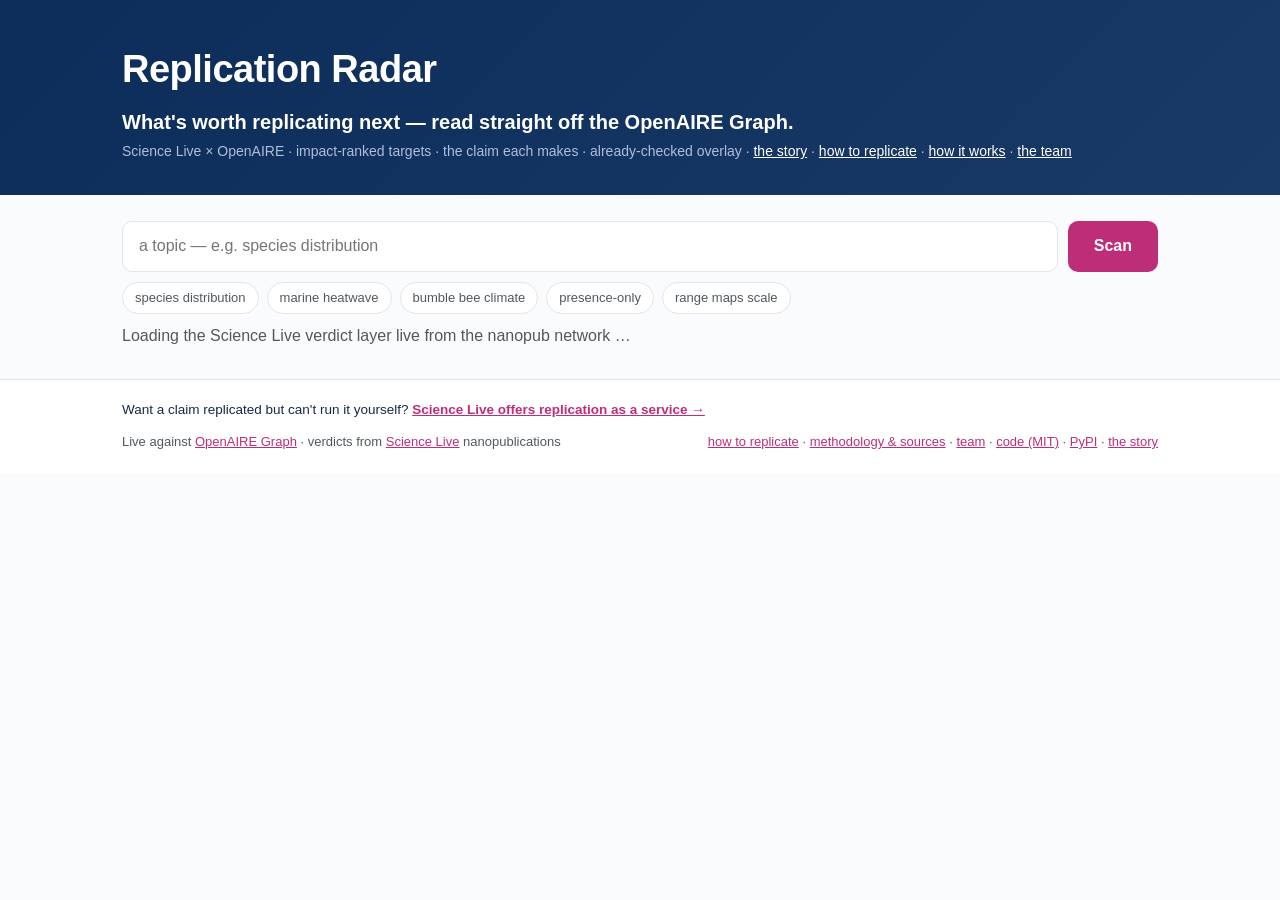
==== site/index.html @ 2a3ea765 "Publish the RSE-framed story as a web page (/story) Rewrite the story around the thesis "the Radar s" ====
<!doctype html>
<html lang="en">
<head>
  <meta charset="utf-8" />
  <meta name="viewport" content="width=device-width, initial-scale=1" />
  <title>Replication Radar — what to replicate next, from the OpenAIRE Graph</title>
  <meta name="description" content="A live tool that turns the OpenAIRE Graph into a ranked replication queue: impact-ranked targets, the claim each one makes, and whether it has already been independently checked — with what verdict." />
  <link rel="stylesheet" href="style.css" />
</head>
<body>
  <header>
    <div class="wrap">
      <h1>Replication&nbsp;Radar</h1>
      <p class="tag">What's worth replicating next — read straight off the OpenAIRE&nbsp;Graph.</p>
      <p class="sub">Science Live × OpenAIRE · impact-ranked targets · the claim each makes · already-checked overlay · <a href="story.html" style="color:#fff;text-decoration:underline">the story</a> · <a href="replicate.html" style="color:#fff;text-decoration:underline">how to replicate</a> · <a href="methodology.html" style="color:#fff;text-decoration:underline">how it works</a> · <a href="team.html" style="color:#fff;text-decoration:underline">the team</a></p>
    </div>
  </header>

  <main class="wrap">
    <section class="search">
      <input id="topic" type="text" placeholder="a topic — e.g. species distribution" autocomplete="off" />
      <button id="go">Scan</button>
      <div class="chips" id="chips"></div>
    </section>

    <p id="status" class="status" role="status" aria-live="polite"></p>

    <section id="results" hidden>
      <div class="card chartcard">
        <h2>The replication-gap map</h2>
        <p class="hint">How much of the high-impact work matching your search has actually been <b class="verified">independently checked</b> — the field at a glance. Everything <b class="open">not yet checked</b> is the replication gap.</p>
        <div class="chartbox" id="gap"></div>
      </div>
      <aside class="card verifiedcard">
        <h2>Verified, matching your search <span id="vcount" class="pill"></span></h2>
        <p class="hint">The <b class="verified">checked</b> papers matching your search, with the claim that was tested and the verdict — the reliability signal the Graph can't hold. Click any outcome to open its signed nanopub.</p>
        <div id="verified"></div>
      </aside>
      <div class="card">
        <h2>Top replication targets <span class="pill" id="tcount"></span></h2>
        <p class="hint">Candidates matching your search, ranked by <b>replication priority</b> (the PRIORITY score — the number and the order agree). OPEN = an opportunity; VERIFIED = already checked, with its agreement pattern. Paged, 10 at a time. Hover any badge or the score for what it means.</p>
        <div id="tfilters" class="tfilters"></div>
        <div id="targets" class="targets"></div>
        <div id="tpager" class="tpager"></div>
      </div>
    </section>
  </main>

  <footer>
    <div class="wrap">
      <span class="svc">Want a claim replicated but can't run it yourself? <a href="https://vitenhub.no/replication-services" target="_blank" rel="noopener">Science Live offers replication as a service →</a></span>
      <div class="foot-links">
        <span>Live against <a href="https://graph.openaire.eu/">OpenAIRE Graph</a> · verdicts from <a href="https://sciencelive4all.org">Science Live</a> nanopublications</span>
        <span><a href="replicate.html">how to replicate</a> · <a href="methodology.html">methodology &amp; sources</a> · <a href="team.html">team</a> · <a href="https://github.com/ScienceLiveHub/replication-radar">code (MIT)</a> · <a href="https://pypi.org/project/replication-radar/">PyPI</a> · <a href="story.html">the story</a></span>
      </div>
    </div>
  </footer>

  <script src="app.js"></script>
</body>
</html>
---- site/style.css ----
:root{
  /* Science Live palette — matched to the platform.sciencelive4all.org / sciencelive4all.org
     design tokens (primary pink, navy foreground, chart green/orange/slate, destructive red). */
  --navy:#0c2c59; --navy2:#193967; --ink:#15294a; --mut:#505960;
  --magenta:#be2e78; --magenta-soft:#f7e6ef;
  /* "verified/confirmed" rides on navy (no green) — the ✅ glyph carries the positive cue.
     --verified* keep the old --green* names only so existing rules need no churn. */
  --green:#1f4d8f; --green-soft:#eaf0f9;
  --line:#e2e5ea; --bg:#fafbfc; --card:#fff;
}
*{box-sizing:border-box}
body{margin:0;font:16px/1.55 -apple-system,BlinkMacSystemFont,"Segoe UI",Roboto,Helvetica,Arial,sans-serif;color:var(--ink);background:var(--bg)}
.wrap{max-width:1080px;margin:0 auto;padding:0 22px}
/* underline inline links so they're distinguishable by more than colour (WCAG) */
a{color:var(--magenta);text-decoration:underline}
/* …except chip/button-styled links, which are distinguishable by their box */
.onp,.treplicate a,.ochip{text-decoration:none}
a.ochip:hover{filter:brightness(0.96)}
button{font:inherit}
/* visible keyboard-focus ring on every interactive control (mouse focus stays clean) */
:focus-visible{outline:2px solid var(--magenta);outline-offset:2px}

header{background:linear-gradient(135deg,var(--navy),var(--navy2));color:#fff;padding:40px 0 32px}
header h1{margin:0;font-size:38px;letter-spacing:-.5px}
header .tag{margin:.5rem 0 .2rem;font-size:20px;font-weight:600;color:#fff}
header .sub{margin:0;color:#aebfdc;font-size:14px}

.search{display:flex;gap:10px;margin:26px 0 6px;flex-wrap:wrap}
#topic{flex:1;min-width:240px;padding:13px 16px;border:1.5px solid var(--line);border-radius:10px;font-size:16px;background:#fff}
#topic:focus{border-color:var(--magenta)}
#go{padding:13px 26px;border:0;border-radius:10px;background:var(--magenta);color:#fff;font-size:16px;font-weight:600;cursor:pointer}
#go:hover{background:#a32a6a}
#go:disabled{opacity:.5;cursor:default}
.chips{display:flex;gap:8px;flex-wrap:wrap;width:100%}
.chip{padding:5px 12px;border:1px solid var(--line);border-radius:20px;background:#fff;color:var(--mut);font-size:13px;cursor:pointer}
.chip:hover{border-color:var(--magenta);color:var(--magenta)}

.status{color:var(--mut);min-height:22px;margin:10px 0}

.vv.contra{color:#be2727}
.grid{display:grid;grid-template-columns:1.5fr 1fr;gap:18px;margin-bottom:18px;align-items:start}
@media(max-width:820px){.grid{grid-template-columns:1fr}}
.card{background:var(--card);border:1px solid var(--line);border-radius:14px;padding:20px 22px;margin-bottom:18px}
.card h2{margin:0 0 4px;font-size:17px;color:var(--navy)}
.hint{margin:.2rem 0 14px;font-size:13px;color:var(--mut)}
.hint .open{color:var(--magenta)} .hint .verified{color:var(--green)}
.pill{display:inline-block;background:var(--navy);color:#fff;font-size:12px;border-radius:20px;padding:1px 9px;vertical-align:middle}
.chartbox{position:relative;margin-top:10px}
.gaphead{font-size:15px;color:var(--ink);margin-bottom:12px}
.gaphead b{font-size:22px;color:var(--navy);font-weight:800}
.gapsub{color:var(--mut);font-size:13px}
.gapnone{color:var(--magenta);font-weight:600;font-size:13px}
.gapbar{display:flex;height:28px;border-radius:8px;overflow:hidden;background:#eef2f9;border:1px solid var(--line)}
.gapseg{display:block;height:100%;min-width:7px}
.gapseg:not(:last-child){border-right:1.5px solid #fff}
.gapkey{display:flex;flex-wrap:wrap;gap:6px 14px;margin-top:14px}
.gapkeyi{display:inline-flex;align-items:center;gap:6px;font-size:12.5px;color:var(--mut);background:none;border:0;padding:0;cursor:pointer}
.gapkeyi:hover{color:var(--navy2)}
.gapkeyi i{width:11px;height:11px;border-radius:3px;display:inline-block}
.gapkeyi b{color:var(--navy2);font-weight:700}

.tfilters{display:flex;flex-wrap:wrap;gap:7px;margin:0 0 14px}
.tfilters:empty{display:none}
.tfilter{border:1px solid var(--line);background:#fff;border-radius:20px;padding:5px 12px;font-size:12.5px;font-weight:600;color:var(--mut);cursor:pointer;display:inline-flex;align-items:center;gap:6px;line-height:1.4}
.tfilter span{background:#eef2f9;color:var(--navy2);border-radius:10px;padding:0 7px;font-size:11px;font-weight:700}
.tfilter:hover{border-color:var(--magenta);color:var(--navy2)}
.tfilter.on{border-color:var(--navy2);background:var(--navy);color:#fff}
.tfilter.on span{background:rgba(255,255,255,.22);color:#fff}
/* "Has code" — a distinct, green-accented axis (separate from the navy status chips) */
.tfilter.code{border-color:var(--green);color:var(--green)}
.tfilter.code:hover{border-color:var(--green);background:var(--green-soft)}
.tfilter.code.on{background:var(--green);border-color:var(--green);color:#fff}
.tfilter.code.on span{background:rgba(255,255,255,.22);color:#fff}
.tfilter.code .ic{margin:0}
/* clickable code / RO-Crate badge on a card → triggers the "Has code" filter */
.badge.tagbtn{cursor:pointer;border:1px solid transparent}
.badge.tagbtn:hover{border-color:var(--green)}
.badge.tagbtn:focus-visible{outline:2px solid var(--green);outline-offset:1px}
.targets{display:flex;flex-direction:column;gap:10px}
.tpager{display:flex;align-items:center;justify-content:center;gap:16px;margin-top:16px;font-size:13px;color:var(--mut)}
.tpager:empty{display:none}
.tpager button{border:1px solid var(--line);background:#fff;border-radius:8px;padding:7px 16px;cursor:pointer;color:var(--navy2);font-size:13px;font-weight:600}
.tpager button:hover:not(:disabled){border-color:var(--magenta);color:var(--magenta)}
.tpager button:disabled{opacity:.4;cursor:default}
.target{display:grid;grid-template-columns:auto 1fr auto;gap:14px;align-items:center;padding:12px 14px;border:1px solid var(--line);border-radius:10px}
.target.verified{background:var(--green-soft);border-color:#cbd9f0}
.score{position:relative;width:54px;height:54px;border-radius:12px;display:flex;align-items:center;justify-content:center;font-weight:700;font-size:18px;color:#fff;background:var(--magenta);flex-direction:column;line-height:1;cursor:help}
.score small{font-size:8px;font-weight:600;letter-spacing:.4px}
.target.verified .score{background:var(--green)}
/* structured priority breakdown — shows on hover/focus instead of a run-on title tooltip */
.scorepop{position:absolute;z-index:30;top:50%;left:calc(100% + 10px);transform:translateY(-50%) scale(.97);transform-origin:left center;
  width:300px;padding:11px 13px;background:#fff;color:var(--ink);border:1px solid #d4dae3;border-radius:10px;
  box-shadow:0 8px 26px rgba(12,44,89,.16);text-align:left;font-weight:400;
  opacity:0;visibility:hidden;pointer-events:none;transition:opacity .12s,transform .12s}
.score:hover .scorepop,.score:focus .scorepop,.score:focus-within .scorepop{opacity:1;visibility:visible;transform:translateY(-50%) scale(1)}
.scorepop::before{content:"";position:absolute;top:50%;left:-6px;width:11px;height:11px;background:#fff;border-left:1px solid #d4dae3;border-bottom:1px solid #d4dae3;transform:translateY(-50%) rotate(45deg)}
.poptitle{font-size:13px;color:var(--navy2);font-weight:600}
.poptitle b{font-size:15px;color:var(--magenta)}
.target.verified .poptitle b{color:var(--green)}
.popsub{font-size:11px;color:var(--mut);margin:1px 0 7px}
.popformula{font-size:11px;color:var(--navy2);background:var(--green-soft);border-radius:5px;padding:3px 6px;margin-bottom:5px;font-variant-numeric:tabular-nums}
.pophow{font-size:10.5px;line-height:1.4;color:var(--mut);margin-bottom:8px}
.poprows{display:flex;flex-direction:column;gap:5px}
.poprow{display:grid;grid-template-columns:62px 1fr 32px 46px;align-items:center;gap:7px;font-size:11.5px}
.poprow.wt{grid-template-columns:64px 1fr 30px 38px 40px}
.poprow .pk{color:var(--ink);font-weight:600}
.poprow .pbar{height:7px;border-radius:4px;background:#eceff3;overflow:hidden}
.poprow .pbar i{display:block;height:100%;background:var(--navy2);border-radius:4px}
.poprow .pv{text-align:right;color:var(--mut);font-variant-numeric:tabular-nums}
.poprow .pw{text-align:right;color:var(--mut);font-variant-numeric:tabular-nums}
.poprow .pc{text-align:right;color:var(--navy2);font-weight:600;font-variant-numeric:tabular-nums}
.poptot{margin-top:8px;padding-top:7px;border-top:1px solid var(--line);font-size:12px;color:var(--ink);text-align:right;font-variant-numeric:tabular-nums}
.poptot b{color:var(--navy2)}
.pdormant{color:#5d6470;font-weight:600}
.popnote{margin-top:7px;font-size:10.5px;line-height:1.45;color:var(--mut)}
.popdefs{margin-top:8px;display:flex;flex-direction:column;gap:3px;font-size:10.5px;line-height:1.4;color:var(--mut)}
.popdefs b{color:var(--navy2);font-weight:600}
.t-main b{font-size:15px;color:var(--ink)}
.t-meta{font-size:12.5px;color:var(--mut);margin-top:3px}
.badge{display:inline-block;font-size:11px;font-weight:700;padding:1px 7px;border-radius:5px;margin-right:6px}
.badge.open{background:var(--magenta-soft);color:#a32a6a}
.badge.verified{background:#e7eefb;color:var(--green)}
.badge.cls{background:#eef2f9;color:var(--navy2)}
.badge.yr{background:#eef2f9;color:var(--mut)}
.badge.imp{background:#e7edf6;color:var(--navy2)}
.badge.mok{background:var(--green-soft);color:var(--green)}
.badge.munk{background:#fdecc8;color:#8a5804}
.score .unv{font-size:7.5px;font-weight:700;letter-spacing:.2px;opacity:.95}
.badge.st-ready{background:var(--magenta);color:#fff}
.badge.st-val{background:#e7eefb;color:var(--green)}
.badge.st-con{background:#fdecc8;color:#8a5804}
.badge.st-needs{background:#eef2f9;color:var(--mut)}
.badge.st-dorm{background:#f0f1f4;color:#5d6470}
.badge.st-ref{background:#ffe4e3;color:#be2727}
.ic{display:inline-block;vertical-align:-2px}
.badge .ic{margin-right:3px}
.tfair .ic,.fairline .ic,.fairrecs .ic{margin-right:2px}
.tclaim{font-size:12.5px;color:var(--ink);margin-top:6px;line-height:1.5}
.tabstract{font-size:12px;color:var(--mut);margin-top:6px;line-height:1.5}
.tabstract .claimlbl{color:var(--navy2)}
details.tabstract > summary{cursor:pointer;list-style:none}
details.tabstract > summary::-webkit-details-marker{display:none}
details.tabstract > summary::after{content:" ▸ more";color:var(--magenta);font-weight:600;font-size:11px}
details.tabstract[open] > summary::after{content:" ▾ less"}
details.tabstract[open] .absnip{display:none}
details.tabstract .absfull{margin-top:3px}
.claimlbl{font-size:10px;font-weight:700;text-transform:uppercase;letter-spacing:.4px;color:var(--green)}
.claimq{font-style:italic}
.badge.ctype{background:#e7edf6;color:var(--navy2);text-transform:capitalize}
.tverdict{font-size:12px;color:var(--mut);margin-top:4px}
.seeall{font-weight:600}
.onp{display:inline-block;min-width:18px;text-align:center;border:1px solid var(--line);border-radius:4px;padding:0 6px;margin:0 2px;font-weight:700;font-size:11px;line-height:1.6}
.onp:hover{text-decoration:none}
/* white body so the chip is visible on tinted (verified) cards; verdict lives in border+text+hover */
.onp.v-ok{border-color:#9db6df;color:var(--green);background:#fff}
.onp.v-ok:hover{background:var(--green);color:#fff;border-color:var(--green)}
.onp.v-part{border-color:#f0c06a;color:#8a5804;background:#fff}
.onp.v-part:hover{background:#8a5804;color:#fff;border-color:#f59e09}
.onp.v-con{border-color:#eaa6a0;color:#be2727;background:#fff}
.onp.v-con:hover{background:#be2727;color:#fff;border-color:#d64545}
.onp.v-other{border-color:var(--line);color:var(--mut);background:#fff}
.tresolved{font-size:12px;color:var(--green);margin-top:4px}
.tresolved a{font-weight:600}
.tfair{font-size:12px;color:var(--mut);margin-top:3px}
.tfair b{color:var(--navy2)}
details.tfair > summary{cursor:pointer;list-style:none;display:flex;flex-wrap:wrap;align-items:center;gap:5px 10px}
details.tfair > summary::-webkit-details-marker{display:none}
/* the FAIR score IS the expand control — make it look like a button */
.fairtoggle{display:inline-flex;align-items:center;gap:5px;padding:2px 10px;border:1px solid #cdd9ee;background:var(--green-soft);border-radius:999px;color:var(--navy2);font-weight:600}
.fairtoggle:hover{border-color:#a9bfe0;background:#dde7f5}
/* RSE-practices fold — a neutral tint so it reads as a SEPARATE section from the green FAIR pill */
.fairtoggle.rse{background:#eef2f9;border-color:#cdd9ee}
.fairtoggle.rse:hover{background:#e2e9f5;border-color:#a9bfe0}
.fairtoggle .ic{margin:0;opacity:.85;transition:transform .15s}
details.tfair[open] .fairtoggle .ic{transform:rotate(180deg)}
.fairhint{font-weight:500;font-size:11px;color:var(--mut)}
.fairmeta{color:var(--mut)}
details.tfair .fairrecs{margin-top:6px}
.treplicate{margin-top:7px}
.treplicate a{font-size:12px;font-weight:700;background:var(--magenta-soft);color:#a32a6a;padding:4px 11px;border-radius:7px;display:inline-block}
.treplicate a:hover{background:var(--magenta);color:#fff;text-decoration:none}
.tool{font-size:12px;color:var(--mut)}
.tool .swh{color:var(--green);font-weight:600}
.t-right{text-align:right;font-size:12px;color:var(--mut);white-space:nowrap}

#verified{font-size:13.5px}
.vlist{list-style:none;margin:0;padding:0}
.vlist li{padding:9px 0;border-bottom:1px solid var(--line)}
.vlist li:last-child{border:0}
.vt{color:var(--ink);font-weight:600;display:block;margin-bottom:2px}
.vv{color:var(--green);font-weight:700;font-size:12px}
.vv.partial{color:#8a5804}
#verified a{font-size:12px}
.vlist li.match{background:var(--green-soft);margin:0 -8px 10px;padding:12px 13px;border-radius:8px;border:0}
.nodelabel{display:block;font-size:10px;font-weight:700;letter-spacing:.5px;text-transform:uppercase;color:var(--green);margin-bottom:3px}
.ochips{display:flex;flex-wrap:wrap;gap:5px;margin:6px 0}
.ochip{font-size:11px;background:#e7edf6;color:var(--navy2);border-radius:5px;padding:1px 7px;white-space:nowrap}
.ochip.oa{background:#e7edf6;color:var(--navy2);text-transform:capitalize}
.ochip.sdg{background:#fff1d3;color:#735a10}
.ochip.type{background:var(--navy);color:#fff;text-transform:capitalize}
.ochip.cites{background:transparent;color:var(--mut);padding-left:0}
.vclaim{font-size:12.5px;color:var(--ink);margin:7px 0 4px;line-height:1.5}
.vline{font-size:12.5px;color:var(--mut);margin-top:5px}
.vrepl{font-size:12.5px;margin-top:8px;padding-top:8px;border-top:1px dashed #cbd9f0;color:var(--ink)}
.vrepl.muted{color:var(--mut);border-top-color:var(--line)}
.vrepl a{font-weight:600}
.fairline{display:flex;align-items:center;flex-wrap:wrap;gap:7px;font-size:12px;color:var(--mut);margin-top:6px}
.fairscore{font-weight:700;color:var(--navy2)}
.fairrecs{display:flex;flex-wrap:wrap;align-items:center;gap:3px 10px;font-size:11.5px;margin-top:5px}
.fairrecs b{color:var(--navy2);font-size:12px}
.fairrecs .rok{color:var(--green)}
.fairrecs .rno{color:#8a5804}
.fairrecs .rmid{color:#b7791f}
/* RSE good-practice group (documented / tests / CI) — a separate row under the fair-software.eu 5 */
.fairrecs.practices{margin-top:6px;padding-top:7px;border-top:1px dashed var(--line)}
.fairrecs .practlbl{font-weight:700;color:var(--mut);text-transform:uppercase;letter-spacing:.4px;font-size:10px}
.fairrecs .lblnote{font-style:normal;font-weight:600;color:var(--mut);text-transform:none;letter-spacing:0;font-size:10px}
/* click-through practice signals — keep the rok/rno colour, add underline-on-hover affordance */
.fairrecs a.praclink{text-decoration:none;cursor:pointer}
.fairrecs a.praclink:hover{text-decoration:underline}
.fairrecs a.praclink:focus-visible{outline:2px solid currentColor;outline-offset:1px;border-radius:3px}
.fairrecs .practmore{color:var(--magenta);font-weight:600;text-decoration:none}
.fairrecs .practmore:hover{text-decoration:underline}
/* at-a-glance "CI green" cue on the collapsed FAIR summary */
.reprook{display:inline-flex;align-items:center;gap:4px;padding:2px 9px;border:1px solid #bfe3c8;background:var(--green-soft);border-radius:999px;color:var(--green);font-weight:600;font-size:11px}
.fairbar{display:inline-block;width:64px;height:7px;border-radius:4px;background:#e4e9f2;overflow:hidden}
.fairbar i{display:block;height:100%;background:var(--green)}
.swhok{color:var(--green);font-weight:600}
.swhno{color:#8a5804}
.swhsave{background:none;border:0;padding:0;margin:0;font:inherit;font-weight:600;color:#8a5804;cursor:pointer;text-decoration:underline}
.swhsave:hover:not(:disabled){color:#6f560f}
.swhsave:disabled{cursor:default;text-decoration:none}
.swhsave.done{color:var(--green);text-decoration:none}
.swhsave .ic{margin-right:3px}
.ochip.wait{background:#fdecc8;color:#8a5804}
.vnone{color:#a32a6a;background:var(--magenta-soft);padding:12px 14px;border-radius:8px;font-size:13.5px}
.vmore-stat{margin-top:14px;padding-top:12px;border-top:1px solid var(--line);font-size:12.5px;color:var(--mut)}

footer{border-top:1px solid var(--line);margin-top:30px;padding:20px 0;color:var(--mut);font-size:13px;background:#fff}
footer .wrap{display:flex;flex-direction:column;gap:12px}
footer .foot-links{display:flex;justify-content:space-between;gap:14px;flex-wrap:wrap;width:100%}
.svc{font-size:13.5px;color:var(--ink)}
.svc a{font-weight:600}
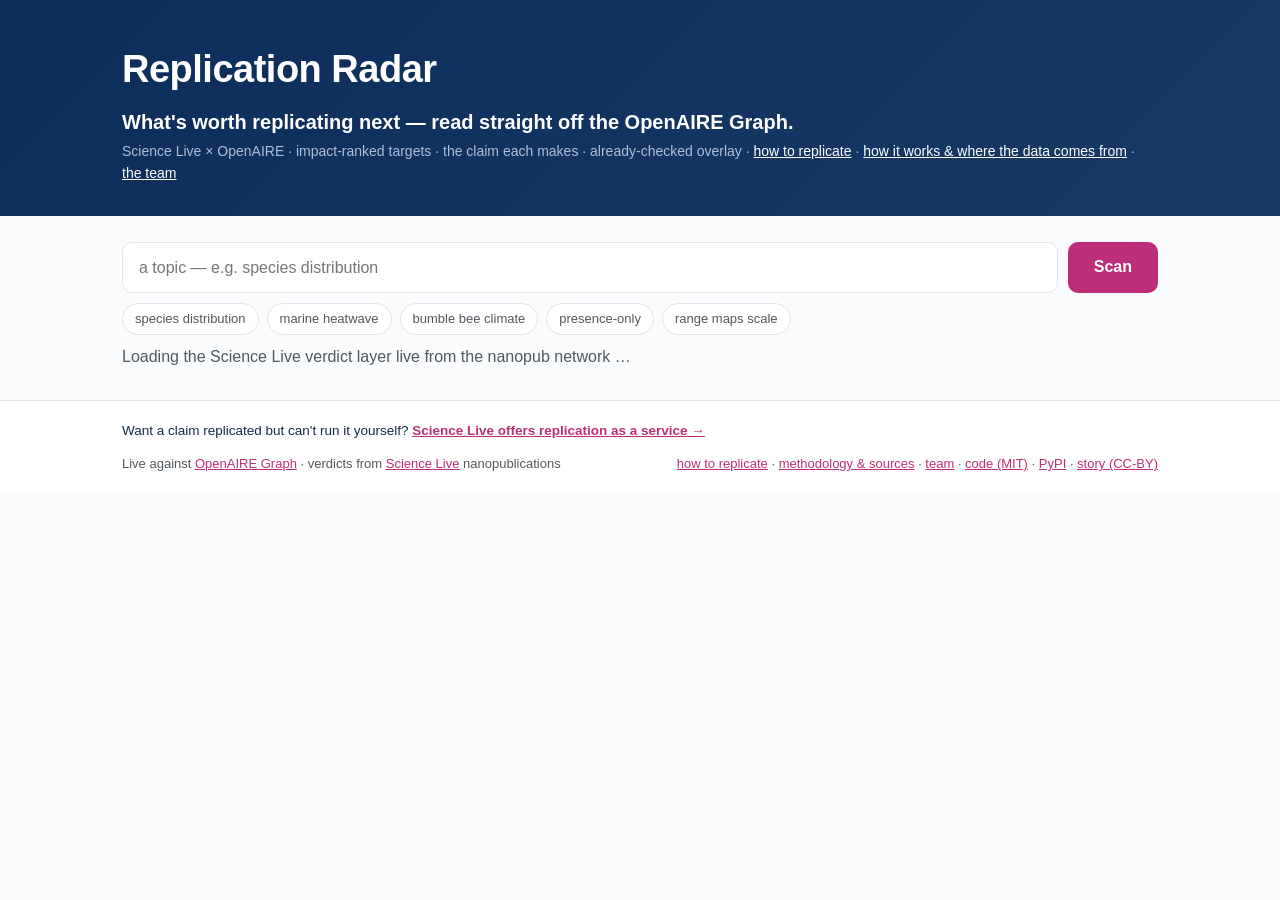
==== commit ef829ac3: "Add a "Reusable software" lens (Papers | Software toggle) A second, grounded view on the same topic " ====
--- a/site/index.html
+++ b/site/index.html
@@ -12,7 +12,7 @@
     <div class="wrap">
       <h1>Replication&nbsp;Radar</h1>
       <p class="tag">What's worth replicating next — read straight off the OpenAIRE&nbsp;Graph.</p>
-      <p class="sub">Science Live × OpenAIRE · impact-ranked targets · the claim each makes · already-checked overlay · <a href="story.html" style="color:#fff;text-decoration:underline">the story</a> · <a href="replicate.html" style="color:#fff;text-decoration:underline">how to replicate</a> · <a href="methodology.html" style="color:#fff;text-decoration:underline">how it works</a> · <a href="team.html" style="color:#fff;text-decoration:underline">the team</a></p>
+      <p class="sub">Science Live × OpenAIRE · impact-ranked targets · the claim each makes · already-checked overlay · <a href="replicate.html" style="color:#fff;text-decoration:underline">how to replicate</a> · <a href="methodology.html" style="color:#fff;text-decoration:underline">how it works &amp; where the data comes from</a> · <a href="team.html" style="color:#fff;text-decoration:underline">the team</a></p>
     </div>
   </header>
 
@@ -26,6 +26,12 @@
     <p id="status" class="status" role="status" aria-live="polite"></p>
 
     <section id="results" hidden>
+      <div class="lenstoggle" role="tablist" aria-label="View">
+        <button type="button" id="lens-papers" class="lensbtn on" role="tab" aria-selected="true">Papers to replicate</button>
+        <button type="button" id="lens-software" class="lensbtn" role="tab" aria-selected="false">Reusable software</button>
+      </div>
+
+      <div id="paperlens">
       <div class="card chartcard">
         <h2>The replication-gap map</h2>
         <p class="hint">How much of the high-impact work matching your search has actually been <b class="verified">independently checked</b> — the field at a glance. Everything <b class="open">not yet checked</b> is the replication gap.</p>
@@ -43,6 +49,15 @@
         <div id="targets" class="targets"></div>
         <div id="tpager" class="tpager"></div>
       </div>
+      </div><!-- /#paperlens -->
+
+      <div id="softwarelens" hidden>
+        <div class="card">
+          <h2>Reusable software <span class="pill" id="swcount"></span></h2>
+          <p class="hint">The software OpenAIRE holds for your topic, <b>ranked by reusability signals</b> — a resolvable code repository, GitHub stars, the FAIR + RSE good-practice checks (documented · tests · CI), and Software&nbsp;Heritage archival — to cut through the one-off study deposits. Recall is keyword-bound; we assess the top few that have a public repo (GitHub's rate limit caps how many).</p>
+          <div id="softwarelist"></div>
+        </div>
+      </div>
     </section>
   </main>
 
@@ -51,7 +66,7 @@
       <span class="svc">Want a claim replicated but can't run it yourself? <a href="https://vitenhub.no/replication-services" target="_blank" rel="noopener">Science Live offers replication as a service →</a></span>
       <div class="foot-links">
         <span>Live against <a href="https://graph.openaire.eu/">OpenAIRE Graph</a> · verdicts from <a href="https://sciencelive4all.org">Science Live</a> nanopublications</span>
-        <span><a href="replicate.html">how to replicate</a> · <a href="methodology.html">methodology &amp; sources</a> · <a href="team.html">team</a> · <a href="https://github.com/ScienceLiveHub/replication-radar">code (MIT)</a> · <a href="https://pypi.org/project/replication-radar/">PyPI</a> · <a href="story.html">the story</a></span>
+        <span><a href="replicate.html">how to replicate</a> · <a href="methodology.html">methodology &amp; sources</a> · <a href="team.html">team</a> · <a href="https://github.com/ScienceLiveHub/replication-radar">code (MIT)</a> · <a href="https://pypi.org/project/replication-radar/">PyPI</a> · <a href="https://github.com/ScienceLiveHub/replication-radar/blob/main/STORY.md">story (CC-BY)</a></span>
       </div>
     </div>
   </footer>
--- a/site/style.css
+++ b/site/style.css
@@ -76,6 +76,21 @@
 .badge.tagbtn{cursor:pointer;border:1px solid transparent}
 .badge.tagbtn:hover{border-color:var(--green)}
 .badge.tagbtn:focus-visible{outline:2px solid var(--green);outline-offset:1px}
+/* Papers | Reusable software lens toggle */
+.lenstoggle{display:inline-flex;border:1px solid var(--line);border-radius:10px;overflow:hidden;margin:0 0 16px;background:#fff}
+.lensbtn{border:0;background:#fff;color:var(--mut);font-size:13.5px;font-weight:600;padding:9px 16px;cursor:pointer}
+.lensbtn + .lensbtn{border-left:1px solid var(--line)}
+.lensbtn:hover{color:var(--navy2)}
+.lensbtn.on{background:var(--navy);color:#fff}
+/* reusable-software cards */
+.swcard{border:1px solid var(--line);border-radius:12px;padding:13px 15px;margin-bottom:10px;background:var(--card)}
+.swhead{display:flex;flex-wrap:wrap;align-items:baseline;gap:6px 10px}
+.swhead b{font-size:14.5px;color:var(--ink)}
+.swhead .t-meta{margin:0}
+.swlinks{font-size:12.5px;color:var(--mut);margin-top:8px}
+.swlinks a{color:var(--navy2);font-weight:600;text-decoration:none}
+.swlinks a:hover{text-decoration:underline}
+.swloading{padding:10px 2px;color:var(--mut)}
 .targets{display:flex;flex-direction:column;gap:10px}
 .tpager{display:flex;align-items:center;justify-content:center;gap:16px;margin-top:16px;font-size:13px;color:var(--mut)}
 .tpager:empty{display:none}
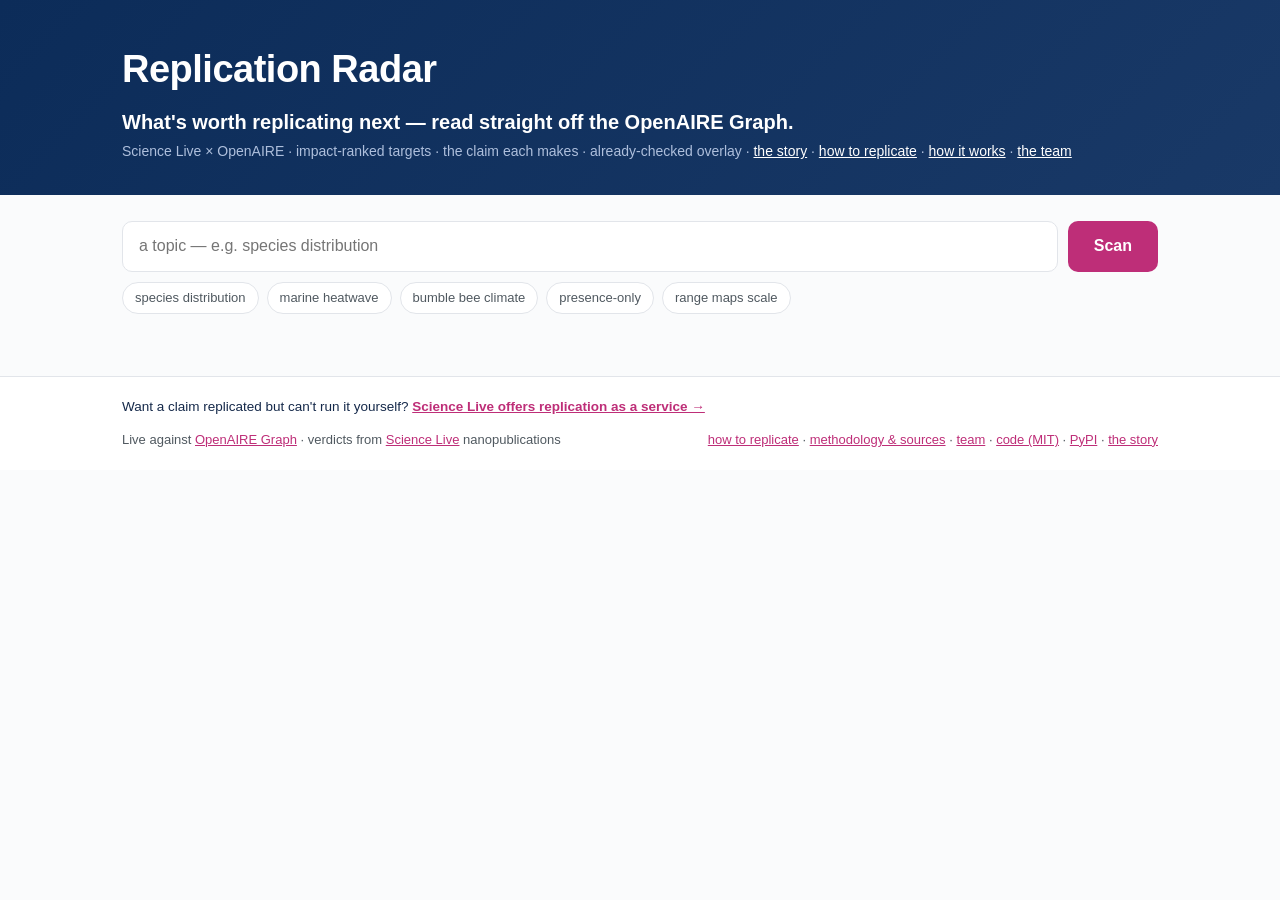
==== commit c62a2fe4: "Merge pull request #7 from ScienceLiveHub/docs/story-page Publish the RSE-framed story as a web page" ====
--- a/site/index.html
+++ b/site/index.html
@@ -12,7 +12,7 @@
     <div class="wrap">
       <h1>Replication&nbsp;Radar</h1>
       <p class="tag">What's worth replicating next — read straight off the OpenAIRE&nbsp;Graph.</p>
-      <p class="sub">Science Live × OpenAIRE · impact-ranked targets · the claim each makes · already-checked overlay · <a href="replicate.html" style="color:#fff;text-decoration:underline">how to replicate</a> · <a href="methodology.html" style="color:#fff;text-decoration:underline">how it works &amp; where the data comes from</a> · <a href="team.html" style="color:#fff;text-decoration:underline">the team</a></p>
+      <p class="sub">Science Live × OpenAIRE · impact-ranked targets · the claim each makes · already-checked overlay · <a href="story.html" style="color:#fff;text-decoration:underline">the story</a> · <a href="replicate.html" style="color:#fff;text-decoration:underline">how to replicate</a> · <a href="methodology.html" style="color:#fff;text-decoration:underline">how it works</a> · <a href="team.html" style="color:#fff;text-decoration:underline">the team</a></p>
     </div>
   </header>
 
@@ -26,12 +26,6 @@
     <p id="status" class="status" role="status" aria-live="polite"></p>
 
     <section id="results" hidden>
-      <div class="lenstoggle" role="tablist" aria-label="View">
-        <button type="button" id="lens-papers" class="lensbtn on" role="tab" aria-selected="true">Papers to replicate</button>
-        <button type="button" id="lens-software" class="lensbtn" role="tab" aria-selected="false">Reusable software</button>
-      </div>
-
-      <div id="paperlens">
       <div class="card chartcard">
         <h2>The replication-gap map</h2>
         <p class="hint">How much of the high-impact work matching your search has actually been <b class="verified">independently checked</b> — the field at a glance. Everything <b class="open">not yet checked</b> is the replication gap.</p>
@@ -49,15 +43,6 @@
         <div id="targets" class="targets"></div>
         <div id="tpager" class="tpager"></div>
       </div>
-      </div><!-- /#paperlens -->
-
-      <div id="softwarelens" hidden>
-        <div class="card">
-          <h2>Reusable software <span class="pill" id="swcount"></span></h2>
-          <p class="hint">The software OpenAIRE holds for your topic, <b>ranked by reusability signals</b> — a resolvable code repository, GitHub stars, the FAIR + RSE good-practice checks (documented · tests · CI), and Software&nbsp;Heritage archival — to cut through the one-off study deposits. Recall is keyword-bound; we assess the top few that have a public repo (GitHub's rate limit caps how many).</p>
-          <div id="softwarelist"></div>
-        </div>
-      </div>
     </section>
   </main>
 
@@ -66,7 +51,7 @@
       <span class="svc">Want a claim replicated but can't run it yourself? <a href="https://vitenhub.no/replication-services" target="_blank" rel="noopener">Science Live offers replication as a service →</a></span>
       <div class="foot-links">
         <span>Live against <a href="https://graph.openaire.eu/">OpenAIRE Graph</a> · verdicts from <a href="https://sciencelive4all.org">Science Live</a> nanopublications</span>
-        <span><a href="replicate.html">how to replicate</a> · <a href="methodology.html">methodology &amp; sources</a> · <a href="team.html">team</a> · <a href="https://github.com/ScienceLiveHub/replication-radar">code (MIT)</a> · <a href="https://pypi.org/project/replication-radar/">PyPI</a> · <a href="https://github.com/ScienceLiveHub/replication-radar/blob/main/STORY.md">story (CC-BY)</a></span>
+        <span><a href="replicate.html">how to replicate</a> · <a href="methodology.html">methodology &amp; sources</a> · <a href="team.html">team</a> · <a href="https://github.com/ScienceLiveHub/replication-radar">code (MIT)</a> · <a href="https://pypi.org/project/replication-radar/">PyPI</a> · <a href="story.html">the story</a></span>
       </div>
     </div>
   </footer>
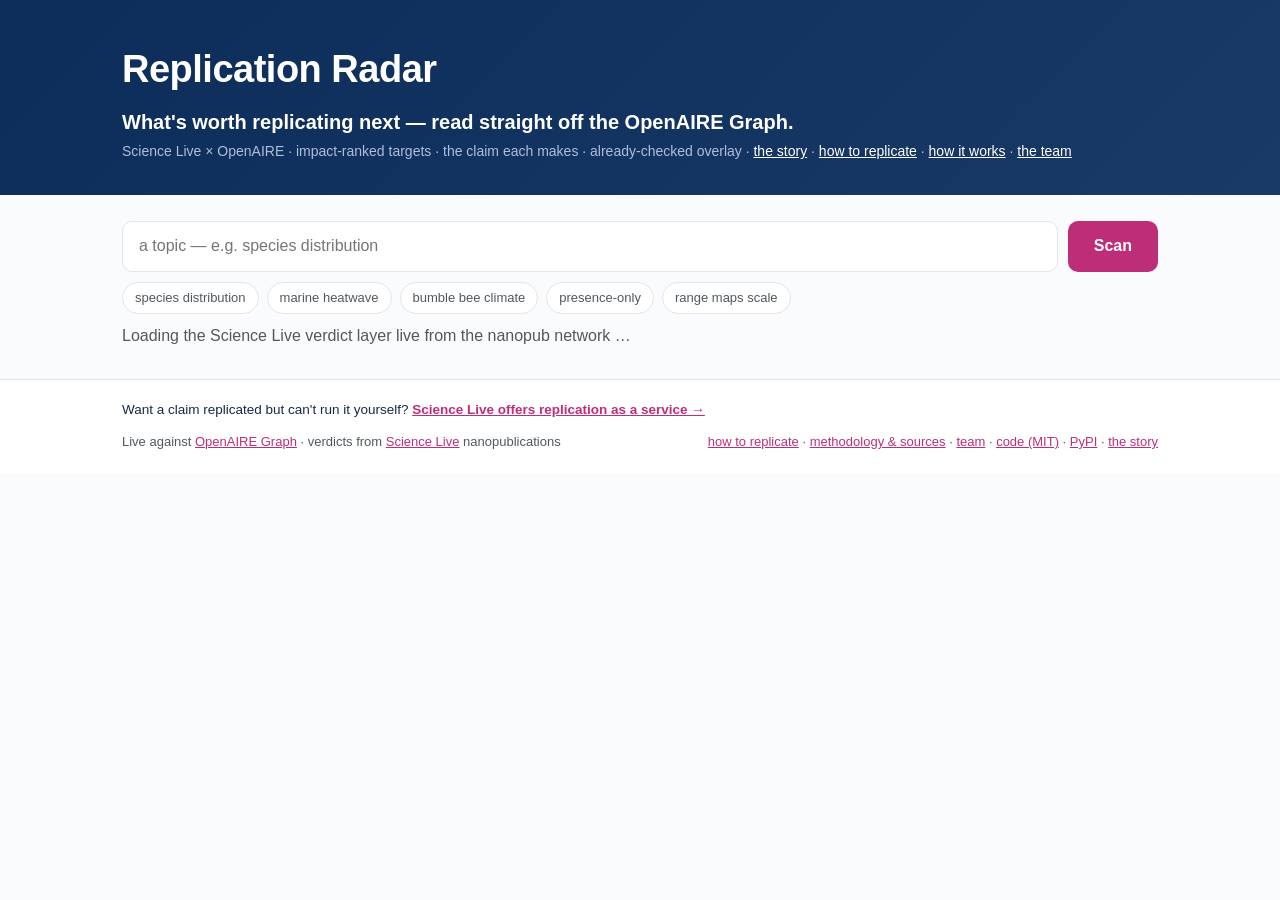
==== commit deca03c3: "Merge pull request #8 from ScienceLiveHub/feat/software-lens Add a "Reusable software" lens (Papers " ====
--- a/site/index.html
+++ b/site/index.html
@@ -26,6 +26,12 @@
     <p id="status" class="status" role="status" aria-live="polite"></p>
 
     <section id="results" hidden>
+      <div class="lenstoggle" role="tablist" aria-label="View">
+        <button type="button" id="lens-papers" class="lensbtn on" role="tab" aria-selected="true">Papers to replicate</button>
+        <button type="button" id="lens-software" class="lensbtn" role="tab" aria-selected="false">Reusable software</button>
+      </div>
+
+      <div id="paperlens">
       <div class="card chartcard">
         <h2>The replication-gap map</h2>
         <p class="hint">How much of the high-impact work matching your search has actually been <b class="verified">independently checked</b> — the field at a glance. Everything <b class="open">not yet checked</b> is the replication gap.</p>
@@ -43,6 +49,15 @@
         <div id="targets" class="targets"></div>
         <div id="tpager" class="tpager"></div>
       </div>
+      </div><!-- /#paperlens -->
+
+      <div id="softwarelens" hidden>
+        <div class="card">
+          <h2>Reusable software <span class="pill" id="swcount"></span></h2>
+          <p class="hint">The software OpenAIRE holds for your topic, <b>ranked by reusability signals</b> — a resolvable code repository, GitHub stars, the FAIR + RSE good-practice checks (documented · tests · CI), and Software&nbsp;Heritage archival — to cut through the one-off study deposits. Recall is keyword-bound; we assess the top few that have a public repo (GitHub's rate limit caps how many).</p>
+          <div id="softwarelist"></div>
+        </div>
+      </div>
     </section>
   </main>
 
--- a/site/style.css
+++ b/site/style.css
@@ -91,6 +91,9 @@
 .swlinks a{color:var(--navy2);font-weight:600;text-decoration:none}
 .swlinks a:hover{text-decoration:underline}
 .swloading{padding:10px 2px;color:var(--mut)}
+.badge.lang{background:#eef2f9;color:var(--navy2)}
+.badge.lang.prop{background:#fdecc8;color:#8a5804}
+.swnoassess{font-size:12px;color:var(--mut);margin:6px 0;line-height:1.5}
 .targets{display:flex;flex-direction:column;gap:10px}
 .tpager{display:flex;align-items:center;justify-content:center;gap:16px;margin-top:16px;font-size:13px;color:var(--mut)}
 .tpager:empty{display:none}
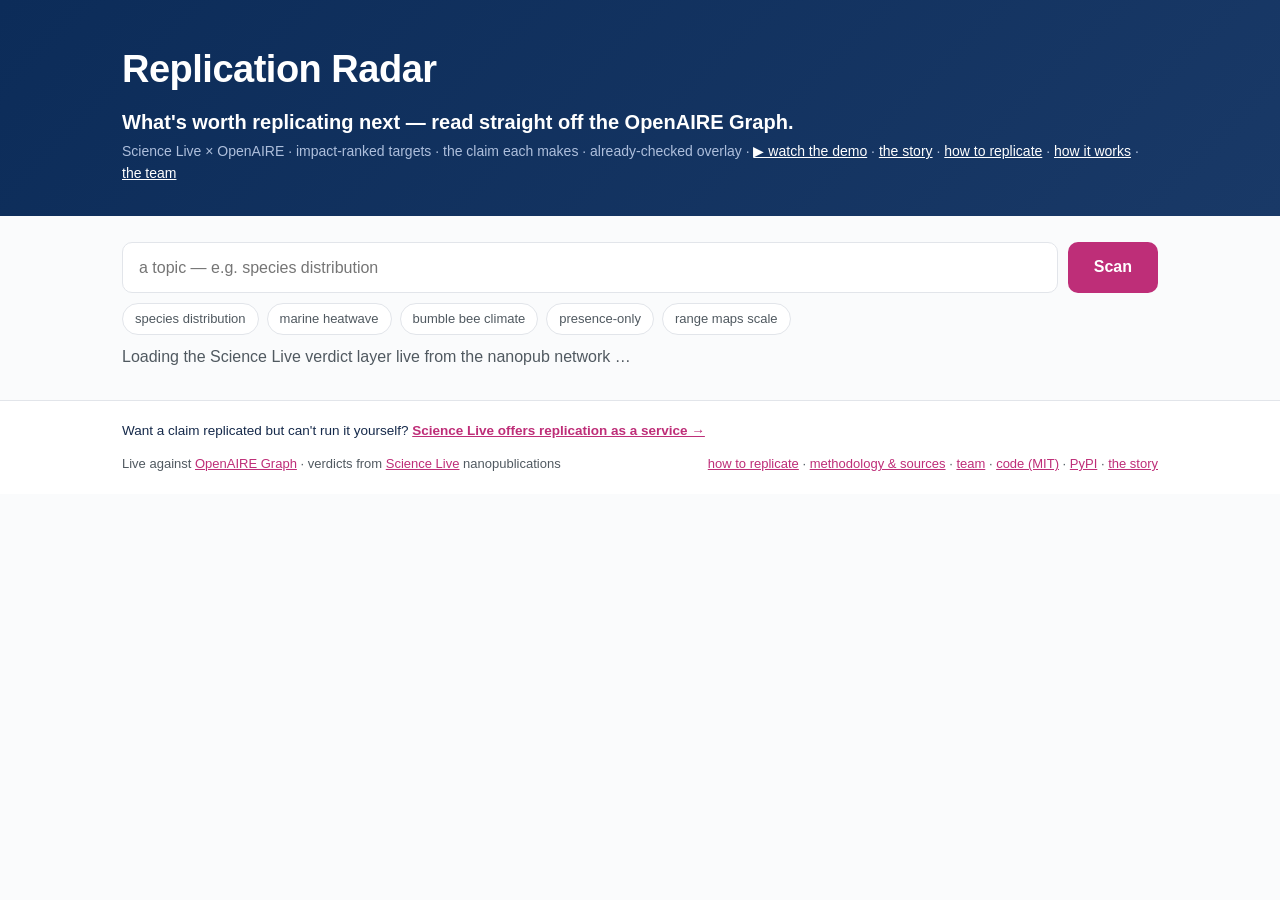
==== commit 09f8d46b: "site: add "Watch the demo" link (YouTube) to the app nav and the story page Co-Authored-By: Claude O" ====
--- a/site/index.html
+++ b/site/index.html
@@ -12,7 +12,7 @@
     <div class="wrap">
       <h1>Replication&nbsp;Radar</h1>
       <p class="tag">What's worth replicating next — read straight off the OpenAIRE&nbsp;Graph.</p>
-      <p class="sub">Science Live × OpenAIRE · impact-ranked targets · the claim each makes · already-checked overlay · <a href="story.html" style="color:#fff;text-decoration:underline">the story</a> · <a href="replicate.html" style="color:#fff;text-decoration:underline">how to replicate</a> · <a href="methodology.html" style="color:#fff;text-decoration:underline">how it works</a> · <a href="team.html" style="color:#fff;text-decoration:underline">the team</a></p>
+      <p class="sub">Science Live × OpenAIRE · impact-ranked targets · the claim each makes · already-checked overlay · <a href="https://youtu.be/hVyLafY3Y3E" target="_blank" rel="noopener" style="color:#fff;text-decoration:underline">▶ watch the demo</a> · <a href="story.html" style="color:#fff;text-decoration:underline">the story</a> · <a href="replicate.html" style="color:#fff;text-decoration:underline">how to replicate</a> · <a href="methodology.html" style="color:#fff;text-decoration:underline">how it works</a> · <a href="team.html" style="color:#fff;text-decoration:underline">the team</a></p>
     </div>
   </header>
 
@@ -26,6 +26,7 @@
     <p id="status" class="status" role="status" aria-live="polite"></p>
 
     <section id="results" hidden>
+      <p class="lenslead">One research field, read straight off the <a href="https://graph.openaire.eu/" target="_blank" rel="noopener">OpenAIRE Graph</a> — its <b>papers</b> and the <b>research software</b> behind them — with the two signals the Graph can't hold: has a claim been <b>independently checked</b>, and is the software <b>reusable</b>.</p>
       <div class="lenstoggle" role="tablist" aria-label="View">
         <button type="button" id="lens-papers" class="lensbtn on" role="tab" aria-selected="true">Papers to replicate</button>
         <button type="button" id="lens-software" class="lensbtn" role="tab" aria-selected="false">Reusable software</button>
--- a/site/style.css
+++ b/site/style.css
@@ -76,6 +76,10 @@
 .badge.tagbtn{cursor:pointer;border:1px solid transparent}
 .badge.tagbtn:hover{border-color:var(--green)}
 .badge.tagbtn:focus-visible{outline:2px solid var(--green);outline-offset:1px}
+/* one-field lead line — frames both tabs as views of the same OpenAIRE Graph query */
+.lenslead{font-size:14px;color:var(--mut);line-height:1.6;margin:0 0 14px;max-width:820px}
+.lenslead a{color:var(--navy2);font-weight:600}
+.lenslead b{color:var(--navy2)}
 /* Papers | Reusable software lens toggle */
 .lenstoggle{display:inline-flex;border:1px solid var(--line);border-radius:10px;overflow:hidden;margin:0 0 16px;background:#fff}
 .lensbtn{border:0;background:#fff;color:var(--mut);font-size:13.5px;font-weight:600;padding:9px 16px;cursor:pointer}
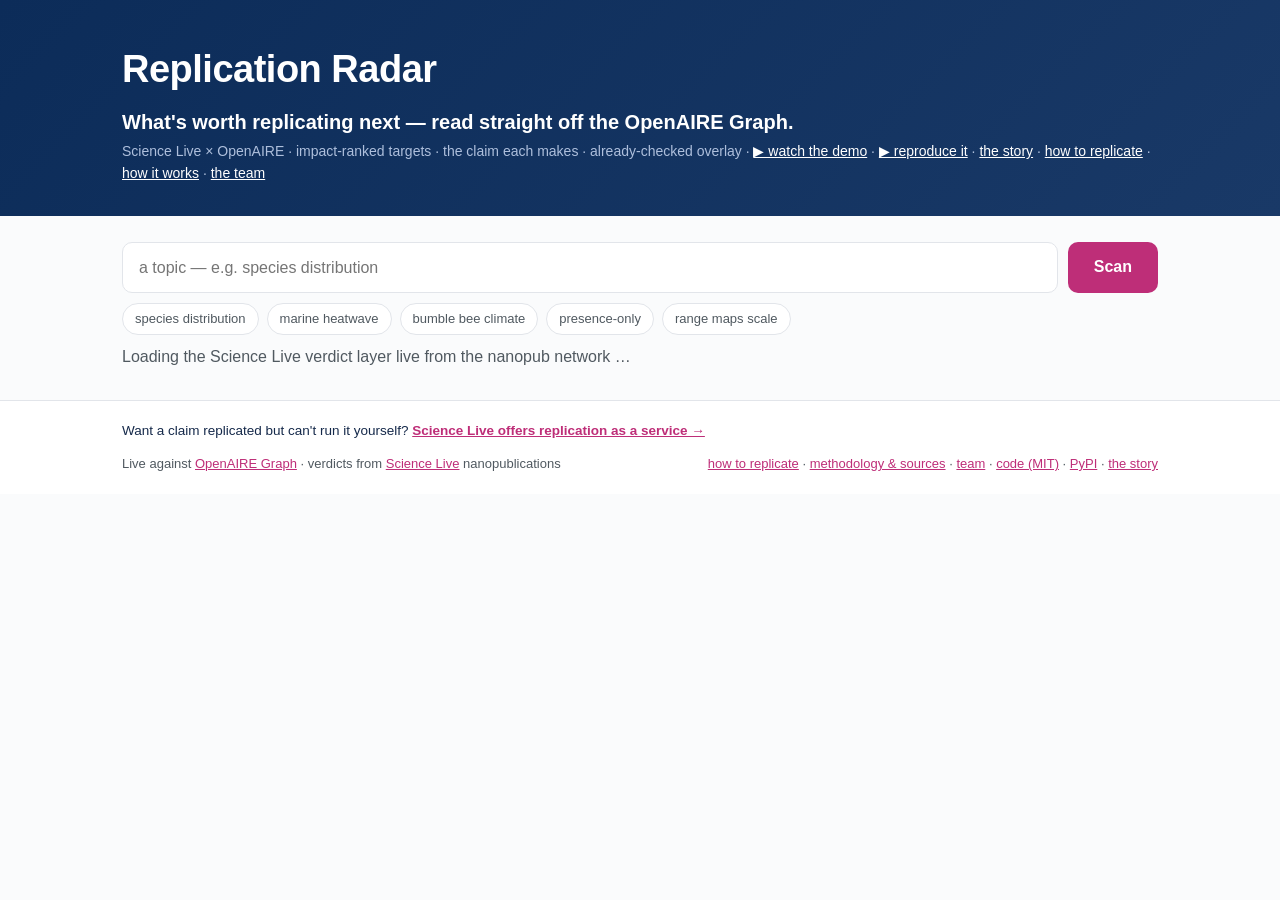
==== commit 41d0e6b4: "site: add "Reproduce the demo" tutorial + architecture diagram on methodology - New demo.html/demo.m" ====
--- a/site/index.html
+++ b/site/index.html
@@ -12,7 +12,7 @@
     <div class="wrap">
       <h1>Replication&nbsp;Radar</h1>
       <p class="tag">What's worth replicating next — read straight off the OpenAIRE&nbsp;Graph.</p>
-      <p class="sub">Science Live × OpenAIRE · impact-ranked targets · the claim each makes · already-checked overlay · <a href="https://youtu.be/hVyLafY3Y3E" target="_blank" rel="noopener" style="color:#fff;text-decoration:underline">▶ watch the demo</a> · <a href="story.html" style="color:#fff;text-decoration:underline">the story</a> · <a href="replicate.html" style="color:#fff;text-decoration:underline">how to replicate</a> · <a href="methodology.html" style="color:#fff;text-decoration:underline">how it works</a> · <a href="team.html" style="color:#fff;text-decoration:underline">the team</a></p>
+      <p class="sub">Science Live × OpenAIRE · impact-ranked targets · the claim each makes · already-checked overlay · <a href="https://youtu.be/hVyLafY3Y3E" target="_blank" rel="noopener" style="color:#fff;text-decoration:underline">▶ watch the demo</a> · <a href="demo.html" style="color:#fff;text-decoration:underline">▶ reproduce it</a> · <a href="story.html" style="color:#fff;text-decoration:underline">the story</a> · <a href="replicate.html" style="color:#fff;text-decoration:underline">how to replicate</a> · <a href="methodology.html" style="color:#fff;text-decoration:underline">how it works</a> · <a href="team.html" style="color:#fff;text-decoration:underline">the team</a></p>
     </div>
   </header>
 
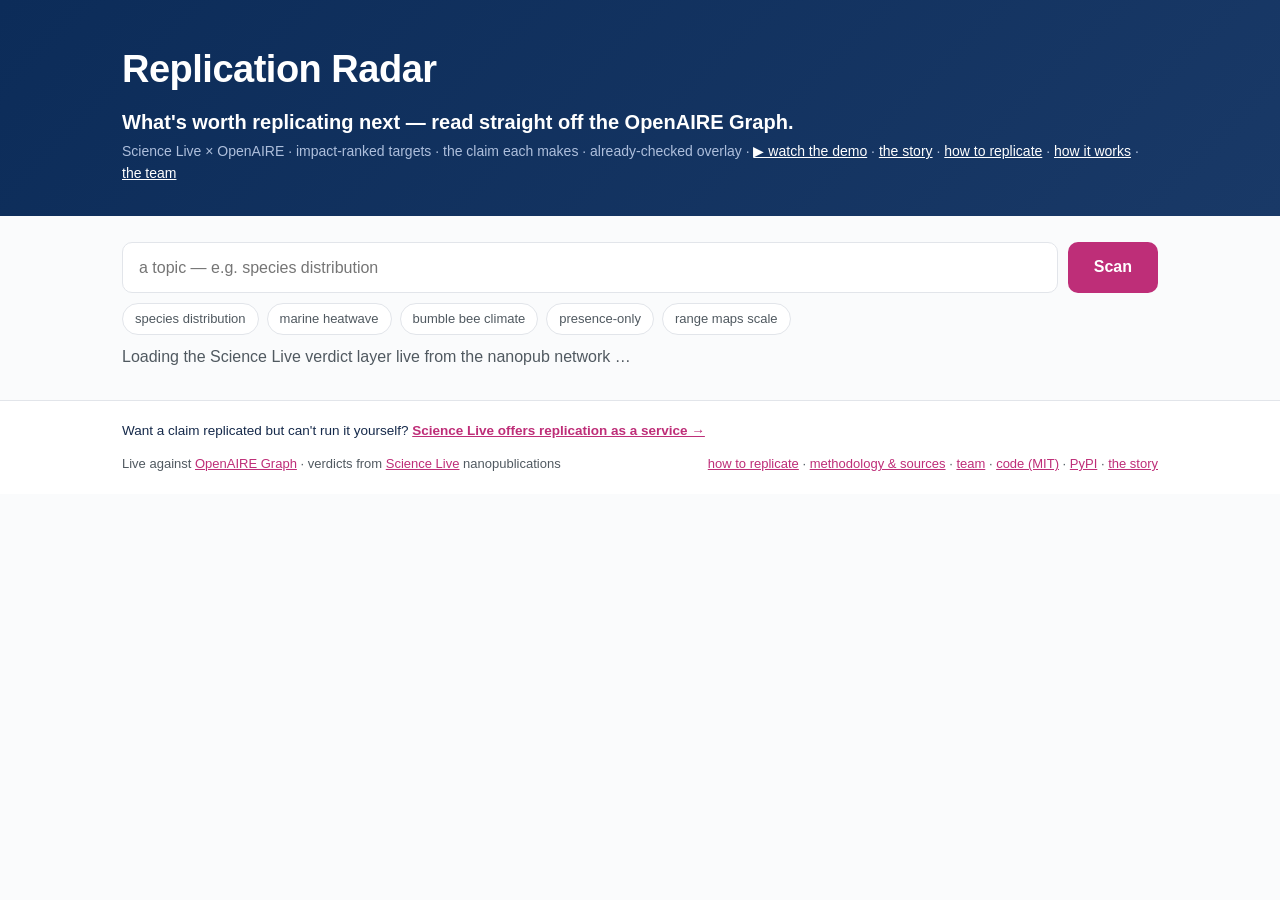
==== commit 5ecde4fc: "site: merge demo tutorial under "how to replicate" — drop duplicate nav link Keep the tutorial reach" ====
--- a/site/index.html
+++ b/site/index.html
@@ -12,7 +12,7 @@
     <div class="wrap">
       <h1>Replication&nbsp;Radar</h1>
       <p class="tag">What's worth replicating next — read straight off the OpenAIRE&nbsp;Graph.</p>
-      <p class="sub">Science Live × OpenAIRE · impact-ranked targets · the claim each makes · already-checked overlay · <a href="https://youtu.be/hVyLafY3Y3E" target="_blank" rel="noopener" style="color:#fff;text-decoration:underline">▶ watch the demo</a> · <a href="demo.html" style="color:#fff;text-decoration:underline">▶ reproduce it</a> · <a href="story.html" style="color:#fff;text-decoration:underline">the story</a> · <a href="replicate.html" style="color:#fff;text-decoration:underline">how to replicate</a> · <a href="methodology.html" style="color:#fff;text-decoration:underline">how it works</a> · <a href="team.html" style="color:#fff;text-decoration:underline">the team</a></p>
+      <p class="sub">Science Live × OpenAIRE · impact-ranked targets · the claim each makes · already-checked overlay · <a href="https://youtu.be/hVyLafY3Y3E" target="_blank" rel="noopener" style="color:#fff;text-decoration:underline">▶ watch the demo</a> · <a href="story.html" style="color:#fff;text-decoration:underline">the story</a> · <a href="replicate.html" style="color:#fff;text-decoration:underline">how to replicate</a> · <a href="methodology.html" style="color:#fff;text-decoration:underline">how it works</a> · <a href="team.html" style="color:#fff;text-decoration:underline">the team</a></p>
     </div>
   </header>
 
